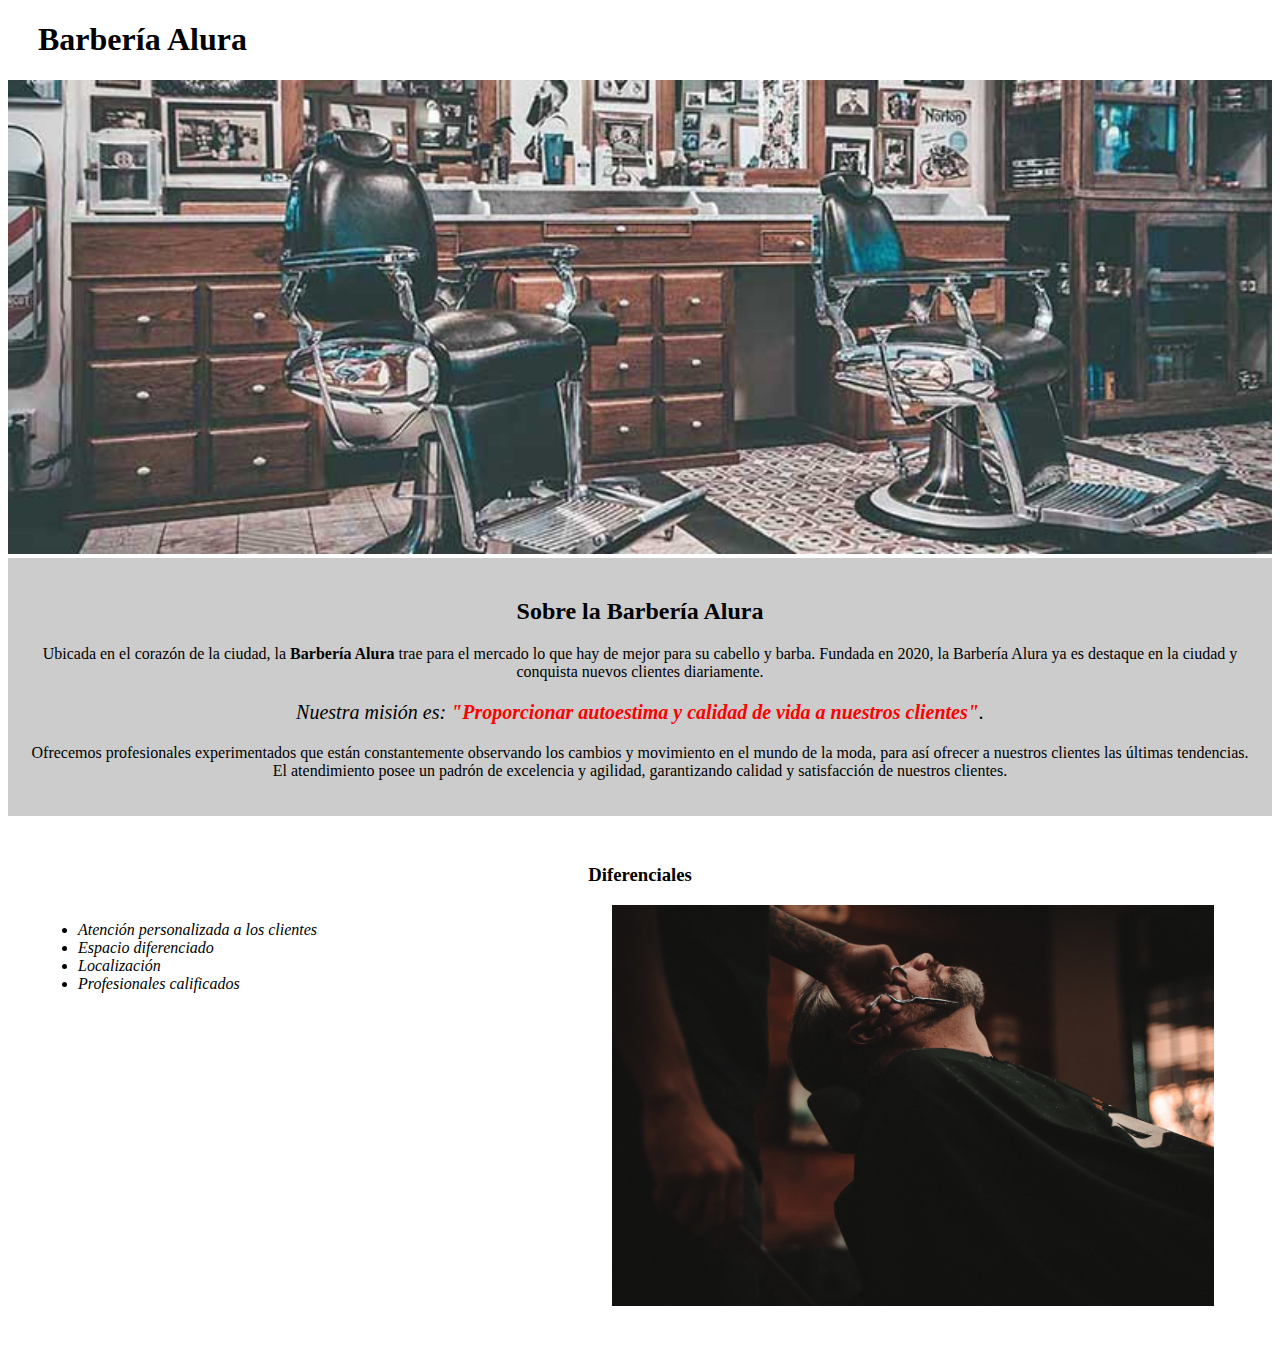
==== index.html @ 20204c52 "v1" ====
<!DOCTYPE html>

<html lang="es">

    <head>
        <meta charset="UTF-8">
        <title>Barbería Alura</title>
        <link rel="stylesheet" href="style.css">
    </head>

    <body>

        <header>
            <h1 class="tituloPrincipal">Barbería Alura</h1>
        </header>

        <img id="banner" src="img/banner.jpg">

        <div class="principal">
            <h2 class="tituloCentralizado">Sobre la Barbería Alura</h2>

            <p>Ubicada en el corazón de la ciudad, la <strong>Barbería Alura</strong> trae para el mercado lo que hay de mejor para su cabello y barba. Fundada en 2020, la Barbería Alura ya es destaque en la ciudad y conquista nuevos clientes diariamente.</p>

            <p id="mision"><em>Nuestra misión es: <strong>"Proporcionar autoestima y calidad de vida a nuestros clientes"</strong>.</em></p>

            <p>Ofrecemos profesionales experimentados que están constantemente observando los cambios y movimiento en el mundo de la moda, para así ofrecer a nuestros clientes las últimas tendencias. El atendimiento posee un padrón de excelencia y agilidad, garantizando calidad y satisfacción de nuestros clientes.</p>
        </div>

        <div class="diferenciales">
            <h3 class="tituloCentralizado">Diferenciales</h3>

            <ul>
                <li class="items">Atención personalizada a los clientes</li>
                <li class="items">Espacio diferenciado</li>
                <li class="items">Localización</li>
                <li class="items">Profesionales calificados</li>
            </ul>

            <img src="img/diferenciales.jpg" class="imagenDiferenciales">
        </div>
    
    </body>

</html>
---- style.css ----
.tituloPrincipal{
    padding-left: 30px;
}

#banner{
    width: 100%;
}

.principal{
    background: #CCCCCC;
    padding: 20px;
}

.tituloCentralizado{
    text-align: center;
}

p{
    text-align: center;
}

em strong{
    color: rgb(255,0,0);
}

#mision {
    font-size: 20px;
}

.diferenciales{
    background: #ffffff;
    padding: 30px;
}

.items{
    font-style: italic;
}

ul{
    display: inline-block; /*Evita que ocupe todo el reglón, la lista desordenada*/
    vertical-align: top;
    width: 20%;
    margin-right: 24%;
}

.imagenDiferenciales{
    width: 50%;
}
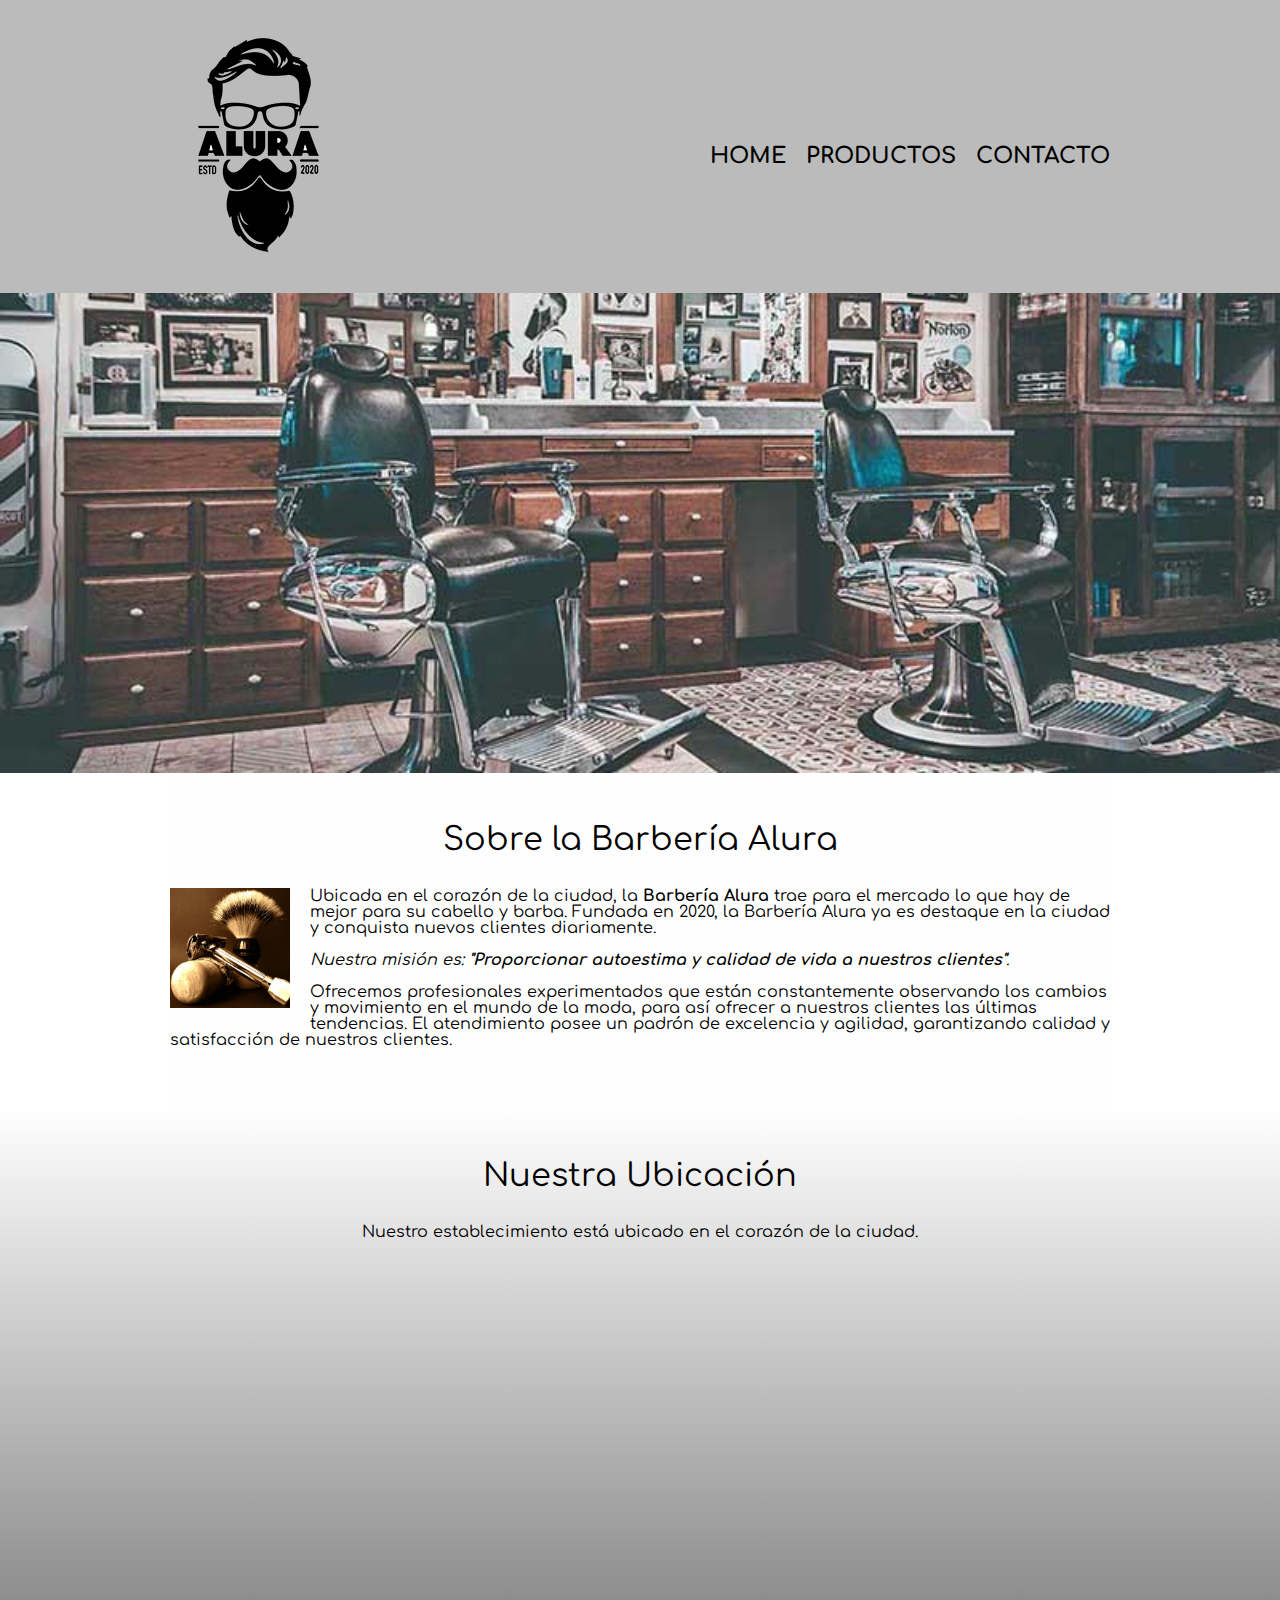
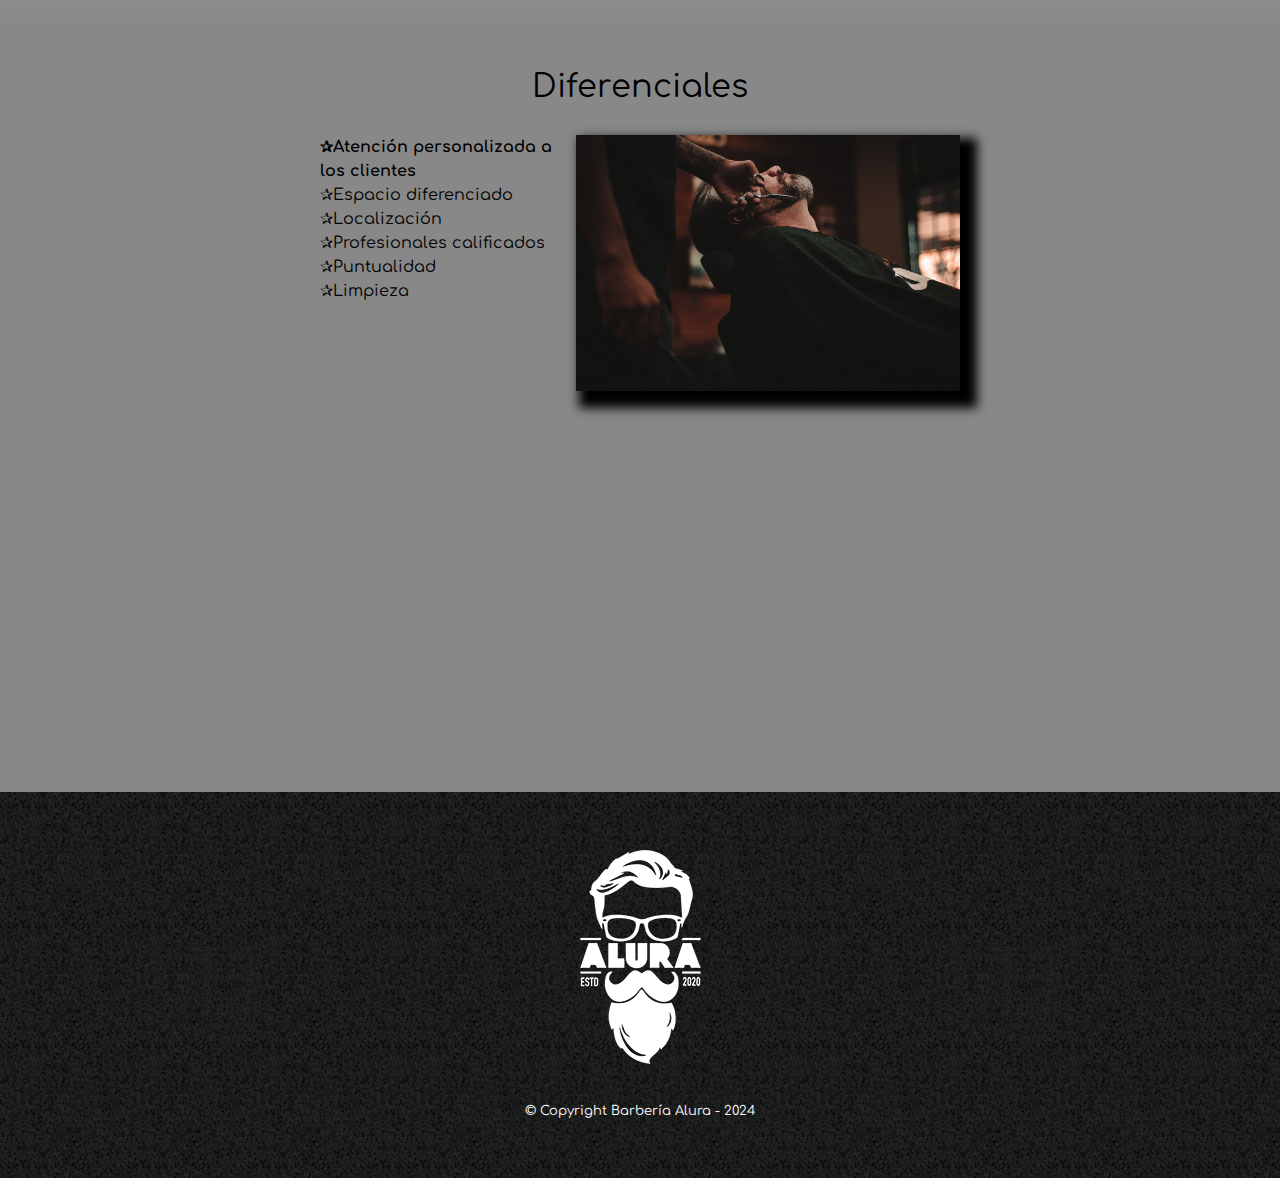
==== commit 3bdd40cd: "vF" ====
--- a/index.html
+++ b/index.html
@@ -2,43 +2,95 @@
 
 <html lang="es">
 
-    <head>
-        <meta charset="UTF-8">
-        <title>Barbería Alura</title>
-        <link rel="stylesheet" href="style.css">
-    </head>
+<head>
+    <meta charset="UTF-8">
+    <meta name="viewport" content="width=device-width">
+    <title>Barbería Alura</title>
+    <link rel="stylesheet" href="reset.css">
+    <link rel="stylesheet" href="style.css">
+    <link rel="preconnect" href="https://fonts.googleapis.com">
+    <link rel="preconnect" href="https://fonts.gstatic.com" crossorigin>
+    <link
+        href="https://fonts.googleapis.com/css2?family=Comfortaa&family=Courier+Prime&family=Fredoka:wght@300..700&family=Kanit:ital,wght@0,100;0,200;0,300;0,400;0,500;0,600;0,700;0,800;0,900;1,100;1,200;1,300;1,400;1,500;1,600;1,700;1,800;1,900&family=Kode+Mono:wght@400..700&family=Protest+Riot&family=Roboto&display=swap"
+        rel="stylesheet">
+</head>
 
-    <body>
+<body>
 
-        <header>
-            <h1 class="tituloPrincipal">Barbería Alura</h1>
-        </header>
+    <header>
+        <div class="caja">
+            <h1><img src="img/logo.png"></h1>
+            <nav>
+                <ul>
+                    <li><a href="index.html">Home</a></li>
+                    <li><a href="productos.html">Productos</a></li>
+                    <li><a href="contacto.html">Contacto</a></li>
+                </ul>
+            </nav>
+        </div>
+    </header>
 
-        <img id="banner" src="img/banner.jpg">
+    <img class="banner" src="img/banner.jpg">
 
-        <div class="principal">
-            <h2 class="tituloCentralizado">Sobre la Barbería Alura</h2>
+    <main>
+        <section class="principal">
+            <!--Usamos section porque ambos tienen o pertenecen al mismo sentido pero cada uno se especializa en algo diferente-->
+            <h2 class="tituloPrincipal">Sobre la Barbería Alura</h2>
 
-            <p>Ubicada en el corazón de la ciudad, la <strong>Barbería Alura</strong> trae para el mercado lo que hay de mejor para su cabello y barba. Fundada en 2020, la Barbería Alura ya es destaque en la ciudad y conquista nuevos clientes diariamente.</p>
+            <img class="utensilios" src="img/utensilios.jpg" alt="Utensilios de un barbero.">
 
-            <p id="mision"><em>Nuestra misión es: <strong>"Proporcionar autoestima y calidad de vida a nuestros clientes"</strong>.</em></p>
+            <p>Ubicada en el corazón de la ciudad, la <strong>Barbería Alura</strong> trae para el mercado lo que hay de
+                mejor para su cabello y barba. Fundada en 2020, la Barbería Alura ya es destaque en la ciudad y
+                conquista nuevos clientes diariamente.</p>
 
-            <p>Ofrecemos profesionales experimentados que están constantemente observando los cambios y movimiento en el mundo de la moda, para así ofrecer a nuestros clientes las últimas tendencias. El atendimiento posee un padrón de excelencia y agilidad, garantizando calidad y satisfacción de nuestros clientes.</p>
-        </div>
+            <p id="mision"><em>Nuestra misión es: <strong>"Proporcionar autoestima y calidad de vida a nuestros
+                        clientes"</strong>.</em></p>
 
-        <div class="diferenciales">
-            <h3 class="tituloCentralizado">Diferenciales</h3>
+            <p>Ofrecemos profesionales experimentados que están constantemente observando los cambios y movimiento en el
+                mundo de la moda, para así ofrecer a nuestros clientes las últimas tendencias. El atendimiento posee un
+                padrón de excelencia y agilidad, garantizando calidad y satisfacción de nuestros clientes.</p>
+        </section>
 
-            <ul>
-                <li class="items">Atención personalizada a los clientes</li>
-                <li class="items">Espacio diferenciado</li>
-                <li class="items">Localización</li>
-                <li class="items">Profesionales calificados</li>
-            </ul>
+        <section class="mapa">
+            <h3 class="tituloPrincipal">Nuestra Ubicación</h3>
 
-            <img src="img/diferenciales.jpg" class="imagenDiferenciales">
-        </div>
-    
-    </body>
+            <p>Nuestro establecimiento está ubicado en el corazón de la ciudad.</p>
+
+            <div class="mapaContenido">
+                <iframe
+                src="https://www.google.com/maps/embed?pb=!1m18!1m12!1m3!1d3900.8084473775525!2d-77.03289782933757!3d-12.125255043358097!2m3!1f0!2f0!3f0!3m2!1i1024!2i768!4f13.1!3m3!1m2!1s0x9105c9e902ec06c5%3A0xd48929415306fcb4!2sBarber%C3%ADa%20Barba%20Negra!5e0!3m2!1ses-419!2spe!4v1707944708723!5m2!1ses-419!2spe"
+                width="100%" height="300" style="border:0;" allowfullscreen="" loading="lazy"
+                referrerpolicy="no-referrer-when-downgrade"></iframe>
+            </div>
+        </section>
+
+        <section class="diferenciales">
+            <h3 class="tituloPrincipal">Diferenciales</h3>
+
+            <div class="contenidoDiferenciales">
+                <ul class="listaDiferenciales">
+                    <li class="items">Atención personalizada a los clientes</li>
+                    <li class="items">Espacio diferenciado</li>
+                    <li class="items">Localización</li>
+                    <li class="items">Profesionales calificados</li>
+                    <li class="items">Puntualidad</li>
+                    <li class="items">Limpieza</li>
+                </ul><img src="img/diferenciales.jpg" class="imagenDiferenciales"> <!--Deben ir pegados para que funcione el inline-block-->
+            </div>
+            <div class="video">
+                <iframe width="100%" height="315" src="https://www.youtube.com/embed/wcVVXUV0YUY?si=I_qxwszpf8wC0LYa"
+                title="YouTube video player" frameborder="0"
+                allow="accelerometer; autoplay; clipboard-write; encrypted-media; gyroscope; picture-in-picture; web-share"
+                allowfullscreen></iframe>
+            </div>
+        </section>
+    </main>
+
+    <footer>
+        <img src="img/logo-blanco.png">
+        <p class="copyright">&copy; Copyright Barbería Alura - 2024</p>
+    </footer>
+
+</body>
 
 </html>--- a/style.css
+++ b/style.css
@@ -1,48 +1,338 @@
-.tituloPrincipal{
-    padding-left: 30px;
-}
-
-#banner{
+body {
+    font-family: "Comfortaa", sans-serif;
+    font-optical-sizing: auto;
+    font-weight: 400;
+    font-style: normal;
+}
+
+/*HEADER*/
+
+header {
+    background-color: #BBBBBB;
+    padding: 20px 0;
+}
+
+.caja {
+    width: 940px;
+    position: relative;
+    /*estaba en estática*/
+    margin: 0 auto;
+}
+
+nav {
+    position: absolute;
+    /*Se puede modificar en toda la página, relative (se mueve de acuerdo a su posición inicial)*/
+    top: 125px;
+    /*A la mitad del pixel de la imagen*/
+    right: 0%;
+}
+
+nav li {
+    display: inline;
+    margin: 0 0 0 15px;
+}
+
+nav a {
+    text-transform: uppercase;
+    color: #000000;
+    font-weight: bolder;
+    font-size: 22px;
+    text-decoration: none;
+}
+
+nav a:hover {
+    /*captura movimiento de mouse*/
+    color: #c78c19;
+    text-decoration: underline;
+}
+
+/*PÁGINA PRODUCTOS*/
+
+.productos {
+    width: 940px;
+    margin: 0 auto;
+    padding: 50px;
+}
+
+.productos li {
+    display: inline-block;
+    text-align: center;
+    width: 30%;
+    vertical-align: top;
+    margin: 0 1.5%;
+    padding: 30px 20px;
+    box-sizing: border-box;
+    /*la caja de contenido se encogerá para absorber ese ancho extra (20px)*/
+    border: 2px solid #000000;
+    /*
+    border-color: #000000;
+    border-width: 2px;
+    border-style: solid;
+    */
+    border-radius: 10px;
+}
+
+.productos li:hover {
+    border-color: #c78c19;
+}
+
+.productos li:active {
+    /*al dar clic*/
+    border-color: #088c19;
+}
+
+.productos h2 {
+    font-size: 25px;
+    font-weight: bold;
+}
+
+.productos li:hover h2 {
+    font-size: 28px;
+}
+
+.productoDescripcion {
+    font-size: 18px;
+}
+
+.productoPrecio {
+    font-size: 25px;
+    font-weight: bold;
+    margin-top: 10px;
+}
+
+/*FOOTER*/
+
+footer {
+    text-align: center;
+    background: url(img/bg.jpg);
+    padding: 40px;
+}
+
+.copyright {
+    color: #FFFFFF;
+    font-size: 13px;
+    margin: 20px;
+}
+
+/*PÁGINA CONTACTO*/
+
+.contactoMain {
+    width: 940px;
+    margin: 0 auto;
+}
+
+form {
+    margin: 40px 0px;
+}
+
+form label,
+form legend {
+    display: block;
+    font-size: 20px;
+    margin: 0 0 10px;
+}
+
+.input-padron {
+    display: block;
+    margin: 0 0 20px;
+    padding: 10px 25px;
+    width: 50%;
+}
+
+.checkbox {
+    margin: 20px 0;
+}
+
+.enviar {
+    width: 40%;
+    padding: 15px 0;
+    font-size: 18px;
+    font-weight: bold;
+    color: white;
+    background: orange;
+    border: none;
+    border-radius: 5px;
+    transition: 1s all;
+    cursor: pointer;
+}
+
+.enviar:hover {
+    background: darkorange;
+    transform: scale(1.2);
+}
+
+table {
+    margin: 40px 0px;
+}
+
+thead {
+    background: #555555;
+    color: white;
+    font-weight: bold;
+}
+
+th,
+td {
+    border: 1px solid #000000;
+    padding: 8px 15px;
+}
+
+/*CSS para nuestra home*/
+
+.banner {
     width: 100%;
 }
 
-.principal{
-    background: #CCCCCC;
-    padding: 20px;
-}
-
-.tituloCentralizado{
+.principal {
+    padding: 3em 0;
+    background: #FEFEFE;
+    width: 940px;
+    margin: 0 auto;
+}
+
+.tituloPrincipal {
     text-align: center;
-}
-
-p{
+    font-size: 2em;
+    margin: 0 0 1em 0;
+    clear: left;
+}
+
+.utensilios {
+    width: 120px;
+    float: left;
+    /*Visual flotante //los otros elementos se posicionen alrededor//*/
+    margin: 0 20px 20px 0;
+}
+
+.principal p {
+    margin: 0 0 1em 0;
+}
+
+.principal strong {
+    font-weight: bold;
+}
+
+.principal em {
+    font-style: italic;
+}
+
+.mapa {
+    padding: 3em 0;
+    background: linear-gradient(#FEFEFE, #888888);
+    /*Degradado de color a color*/
+}
+
+.mapa p {
+    margin-bottom: 2em;
     text-align: center;
 }
 
-em strong{
-    color: rgb(255,0,0);
-}
-
-#mision {
-    font-size: 20px;
-}
-
-.diferenciales{
-    background: #ffffff;
-    padding: 30px;
-}
-
-.items{
-    font-style: italic;
-}
-
-ul{
-    display: inline-block; /*Evita que ocupe todo el reglón, la lista desordenada*/
+.mapaContenido {
+    width: 940px;
+    margin: 0 auto;
+}
+
+.diferenciales {
+    padding: 3em 0;
+    background: #888888;
+}
+
+.contenidoDiferenciales {
+    width: 640px;
+    margin: 0 auto;
+}
+
+.listaDiferenciales {
+    width: 40%;
+    display: inline-block;
     vertical-align: top;
-    width: 20%;
-    margin-right: 24%;
-}
-
-.imagenDiferenciales{
-    width: 50%;
+}
+
+.items::before {
+    content: "✰";
+}
+
+.items {
+    line-height: 1.5;
+    box-sizing: border-box;
+}
+
+.items:first-child {
+    font-weight: bold;
+}
+
+.imagenDiferenciales {
+    width: 60%;
+    box-shadow: 10px 10px 10px 7px black;
+}
+
+.imagenDiferenciales:hover {
+    opacity: 0.3;
+    transition: 400ms;
+}
+
+.video {
+    width: 560px;
+    margin: 1em auto;
+}
+
+/*Si encuentras una pantalla con hasta (<=) 480px aplica...*/ /*RESPONSIVE*/
+
+@media screen and (max-width:480px) {
+    /*Header*/
+    .caja a{
+        font-size: 19px;
+    }
+
+    .caja ul{
+        text-align: center;
+    }
+
+    /*Página Index*/
+    h1 {
+        text-align: center;
+    }
+
+    nav {
+        position: static;
+    }
+
+    .caja,
+    .principal,
+    .mapaContenido,
+    .contenidoDiferenciales,
+    .video {
+        width: auto;
+    }
+
+    .principal,
+    .mapa,
+    .diferenciales {
+        padding: 25px;
+    }
+
+    .listaDiferenciales,
+    .imagenDiferenciales {
+        width: 100%;
+    }
+
+    .copyright {
+        font-size: 12px;
+    }
+
+    /*Página Productos*/
+    .productos,
+    .productos li {
+        width: auto;
+    }
+
+    .productos li {
+        margin-bottom: 25px;
+    }
+
+    /*Página Contacto*/
+    .contactoMain{
+        width: auto;
+        padding: 25px;
+    }
 }